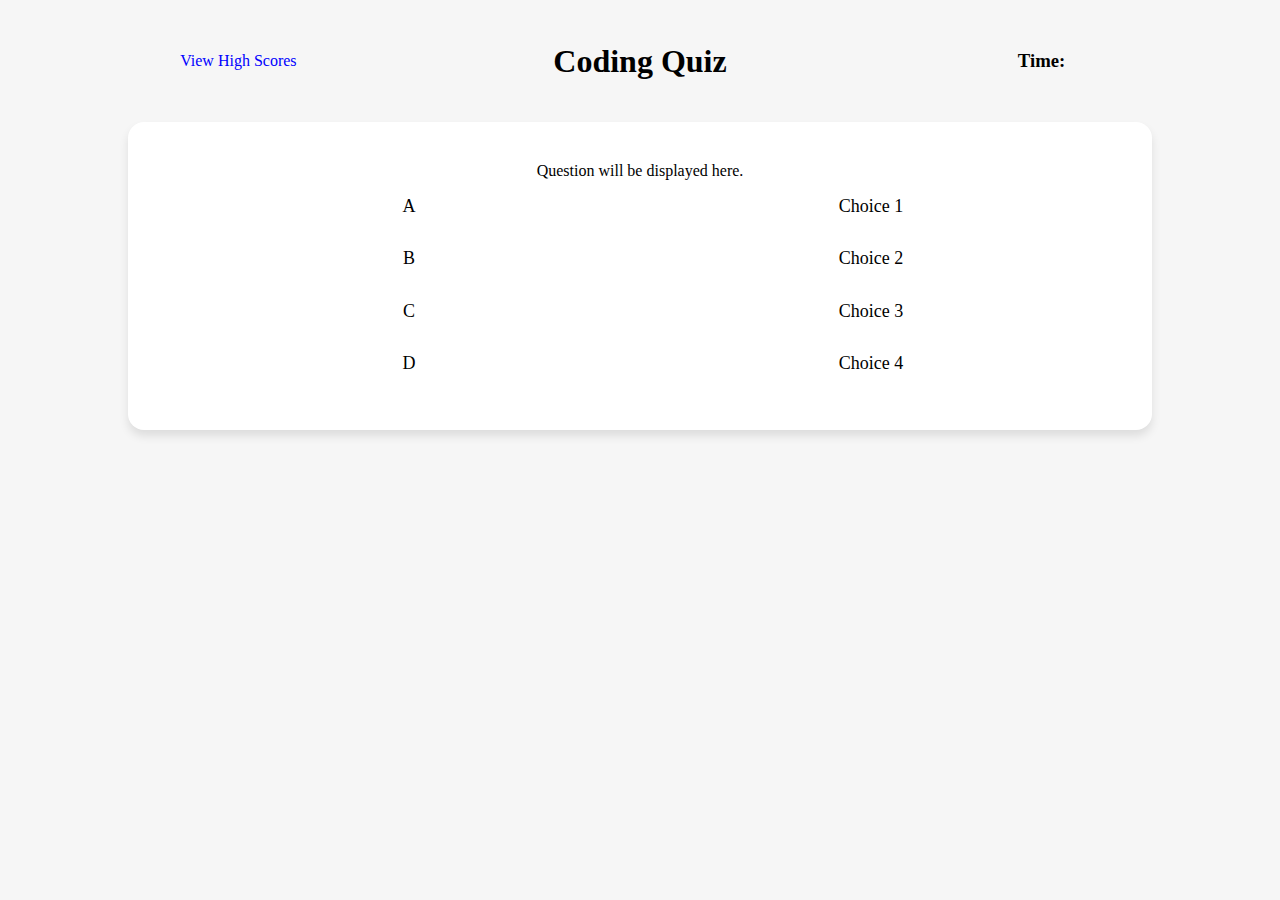
==== quiz.html @ 636e6da4 "added quiz variables and start quiz function" ====
<!DOCTYPE html>
<html lang="en">
<head>
  <meta charset="UTF-8">
  <meta name="viewport" content="width=device-width, initial-scale=1.0">
  <link rel="stylesheet" href="./assets/css/style.css">
  <title>Quiz Page</title>
</head>
<body>
  <header>
    <!-- Link to view high scores -->
    <a href="highscores.html" class="btn">View High Scores</a>
    <!-- Page title -->
    <h1 class="page-title">Coding Quiz</h1>
    <!-- Quiz Timer Countdown -->
    <h3 class="timer">Time:</h3>
  </header> 

  <main class="page-content" id="page-content">
    <!-- Quiz Question -->
    <div id="question">
      Question will be displayed here.
    </div>
    <!-- Answer Choices -->
    <div id="choices">
      <div class="choice-container">
        <p class="choice-prefix">A</p>
        <p class="choice-text" data-number="1">Choice 1</p>
      </div>
      <div class="choice-container">
        <p class="choice-prefix">B</p>
        <p class="choice-text" data-number="2">Choice 2</p>
      </div>
      <div class="choice-container">
        <p class="choice-prefix">C</p>
        <p class="choice-text" data-number="3">Choice 3</p>
      </div>
      <div class="choice-container">
        <p class="choice-prefix">D</p>
        <p class="choice-text" data-number="4">Choice 4</p>
      </div>
    </div>
  </main>

  <script src="./assets/js/script.js"></script>
</body>
</html>
---- assets/css/style.css ----
* {
  box-sizing: border-box;
  margin: 0;
  padding: 0;
}

body {
  font-family: "Roboto";
  background-color: #f6f6f6;
}

/* HEADER STYLING */
header {
  padding: 10px;
  display: flex;
  align-items: center;
  margin: 32px auto;
  width: 80%;
  text-align: center;
}

header h1 {
  font-weight: bold;
  margin: 0 auto;
  font-size: 32px;
  width: 60%;
}

header a {
  text-decoration: none;
  color: blue;
  padding: 10px;
  font-size: 16px;
  margin: 0;
  width: 20%;
}

header h3 {
  width: 20%;
}

/* PAGE CONTENT STYLING */
.page-content {
  background-color: white;
  padding: 40px;
  width: 80%;
  margin: 0 auto;
  text-align: center;
  border-radius: 16px;
  box-shadow: 0 6px 10px 0 rgba(0, 0, 0, 0.1);
}

.page-content h2 {
  margin-bottom: 24px;
  font-size: 24px;
  display: inline-block;
  width: 100%;
}

.page-content p {
  font-size: 18px;
  line-height: 1.8;
  display: inline-block;
  width: 100%;
}

.page-content a {
  text-decoration: none;
  color: white;
  background-color: blue;
  padding: 10px 80px 10px 80px;
  font-size: 24px;
  border-radius: 8px;
  margin-top: 24px;
  display: inline-block;
}

/* QUIZ STYLING */

.choice-container {
  display: flex;
  width: 100%;
  padding: 10px;
  margin: 0;
}

.choice-container button {
  text-decoration: none;
  border: none;
  background-color: blue;
  color: white;
  padding: 10px;
  font-size: 16px;
  width: 20%;
  border-radius: 8px;
}

.choice-container button:hover {
  cursor: pointer;
  box-shadow: 0 2px 6px 0 rgba(0, 0, 0, 0.3);
  transform: scale(1.1);
}
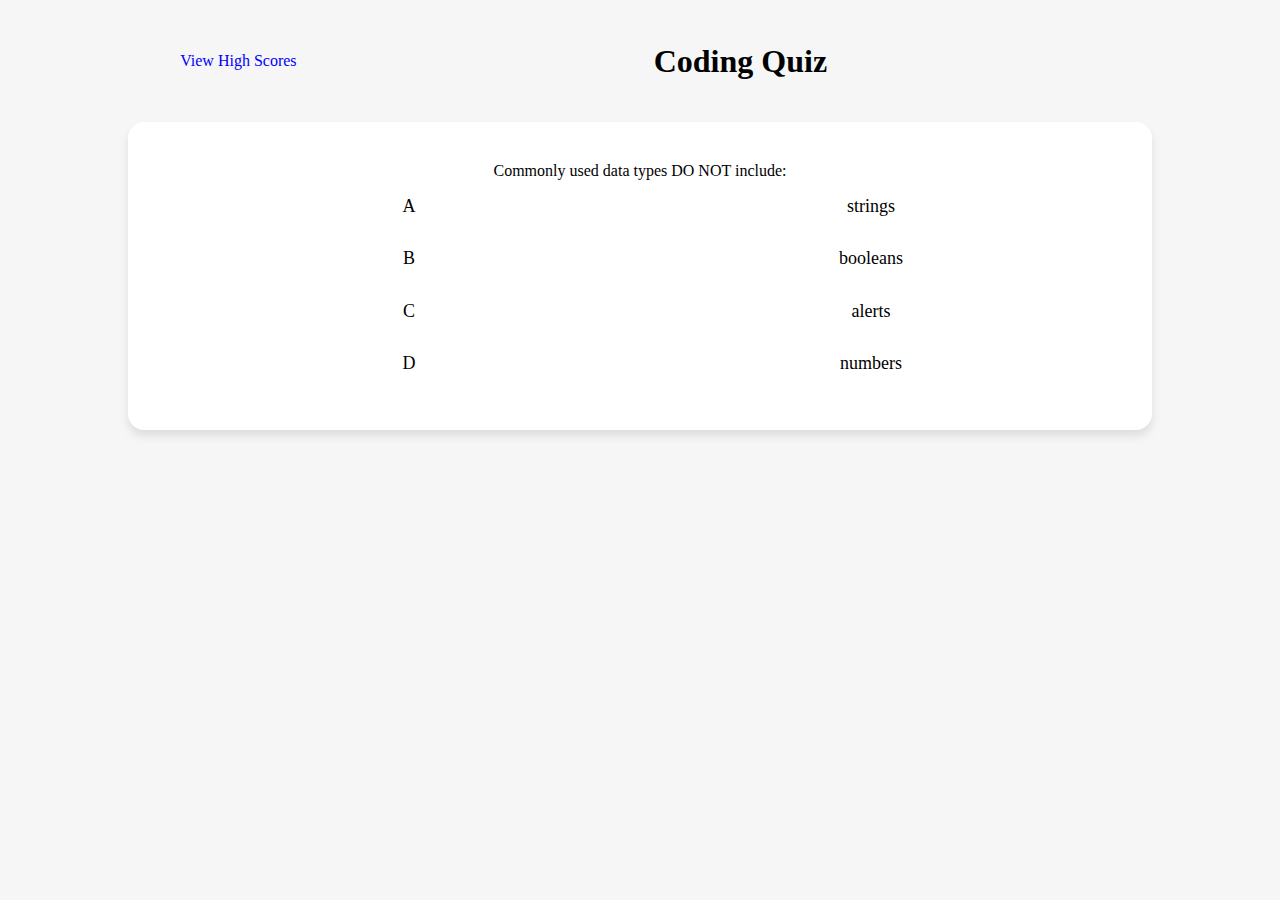
==== commit dd65fca9: "added timer" ====
--- a/quiz.html
+++ b/quiz.html
@@ -13,14 +13,14 @@
     <!-- Page title -->
     <h1 class="page-title">Coding Quiz</h1>
     <!-- Quiz Timer Countdown -->
-    <h3 class="timer">Time:</h3>
+    <p id="timer"></p>
   </header> 
 
   <main class="page-content" id="page-content">
     <!-- Quiz Question -->
     <div id="question">
-      Question will be displayed here.
     </div>
+
     <!-- Answer Choices -->
     <div id="choices">
       <div class="choice-container">
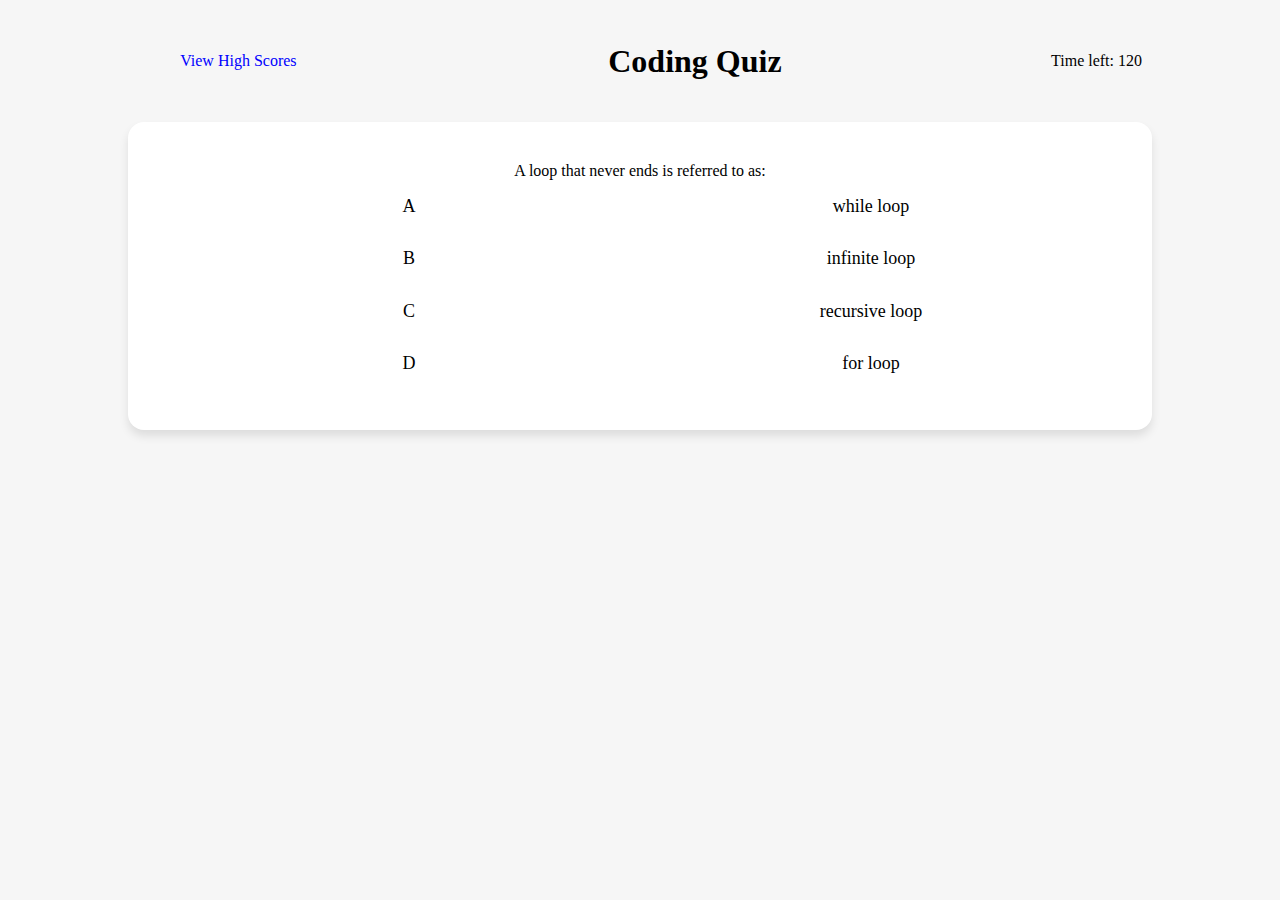
==== commit 48f3d53c: "added check answer function and refactored code" ====
--- a/quiz.html
+++ b/quiz.html
@@ -13,7 +13,7 @@
     <!-- Page title -->
     <h1 class="page-title">Coding Quiz</h1>
     <!-- Quiz Timer Countdown -->
-    <p id="timer"></p>
+    <p id="timer">Time left: 120</p>
   </header> 
 
   <main class="page-content" id="page-content">
@@ -23,21 +23,21 @@
 
     <!-- Answer Choices -->
     <div id="choices">
-      <div class="choice-container">
+      <div class="choice-container" onclick="checkAnswer('1')">
         <p class="choice-prefix">A</p>
-        <p class="choice-text" data-number="1">Choice 1</p>
+        <p class="choice-text" id="1">Choice 1</p>
       </div>
-      <div class="choice-container">
+      <div class="choice-container" onclick="checkAnswer('2')">
         <p class="choice-prefix">B</p>
-        <p class="choice-text" data-number="2">Choice 2</p>
+        <p class="choice-text" id="2">Choice 2</p>
       </div>
-      <div class="choice-container">
+      <div class="choice-container" onclick="checkAnswer('3')">
         <p class="choice-prefix">C</p>
-        <p class="choice-text" data-number="3">Choice 3</p>
+        <p class="choice-text" id="3">Choice 3</p>
       </div>
-      <div class="choice-container">
+      <div class="choice-container" onclick="checkAnswer('4')">
         <p class="choice-prefix">D</p>
-        <p class="choice-text" data-number="4">Choice 4</p>
+        <p class="choice-text" id="4">Choice 4</p>
       </div>
     </div>
   </main>
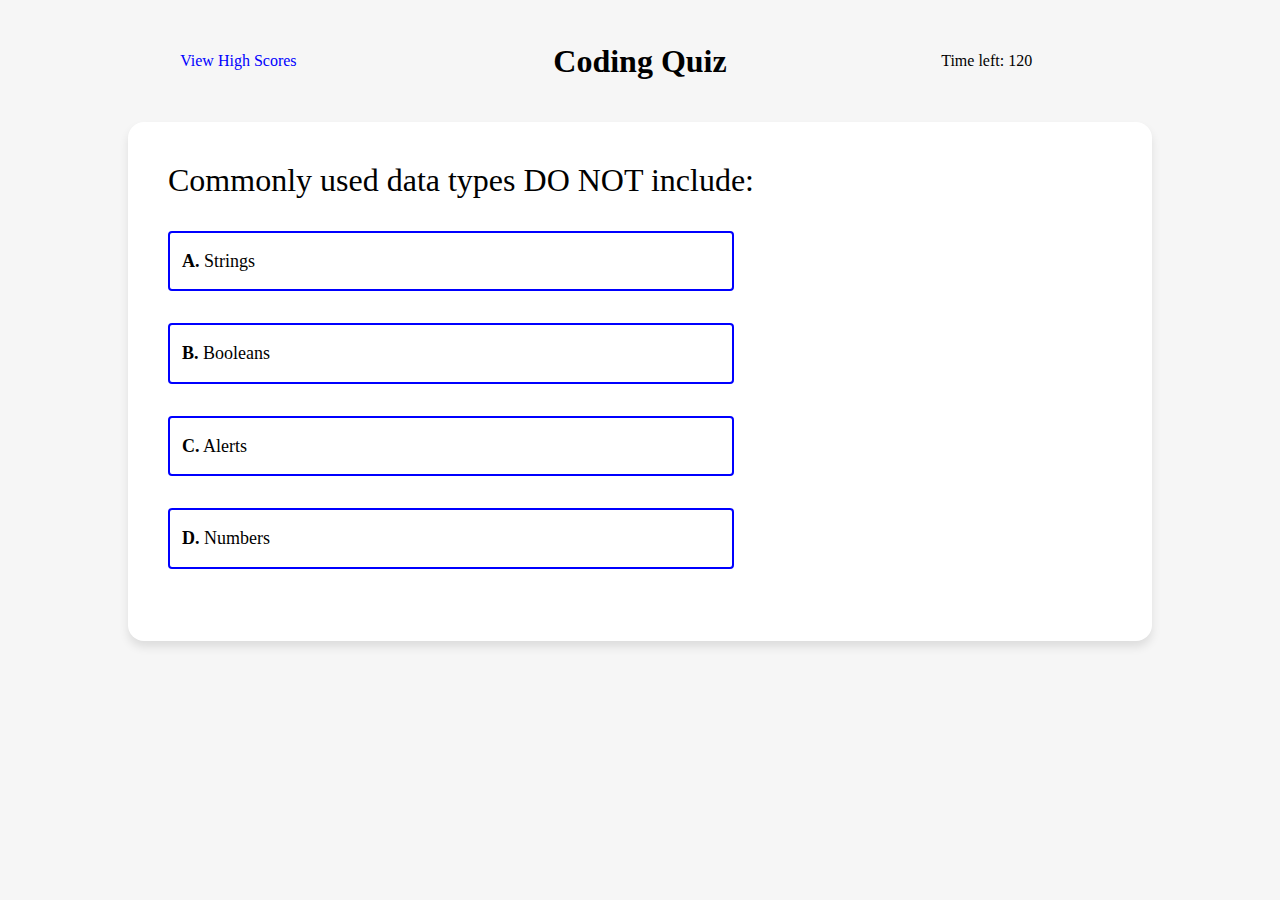
==== commit 131e11d7: "built the high score page" ====
--- a/quiz.html
+++ b/quiz.html
@@ -23,23 +23,20 @@
 
     <!-- Answer Choices -->
     <div id="choices">
-      <div class="choice-container" onclick="checkAnswer('1')">
-        <p class="choice-prefix">A</p>
-        <p class="choice-text" id="1">Choice 1</p>
+      <div class="choice-container" id="1" onclick="checkAnswer('1')">
+        <p class="choice-text"></p>
       </div>
-      <div class="choice-container" onclick="checkAnswer('2')">
-        <p class="choice-prefix">B</p>
-        <p class="choice-text" id="2">Choice 2</p>
+      <div class="choice-container" id="2" onclick="checkAnswer('2')">
+        <p class="choice-text"></p>
       </div>
-      <div class="choice-container" onclick="checkAnswer('3')">
-        <p class="choice-prefix">C</p>
-        <p class="choice-text" id="3">Choice 3</p>
+      <div class="choice-container" id="3" onclick="checkAnswer('3')">
+        <p class="choice-text"></p>
       </div>
-      <div class="choice-container" onclick="checkAnswer('4')">
-        <p class="choice-prefix">D</p>
-        <p class="choice-text" id="4">Choice 4</p>
+      <div class="choice-container" id="4" onclick="checkAnswer('4')">
+        <p class="choice-text"></p>
       </div>
     </div>
+    <div id="feedback"></div>
   </main>
 
   <script src="./assets/js/script.js"></script>
--- a/assets/css/style.css
+++ b/assets/css/style.css
@@ -35,8 +35,9 @@
   width: 20%;
 }
 
-header h3 {
-  width: 20%;
+header p {
+  width: 20%;
+  text-align: left;
 }
 
 /* PAGE CONTENT STYLING */
@@ -45,7 +46,6 @@
   padding: 40px;
   width: 80%;
   margin: 0 auto;
-  text-align: center;
   border-radius: 16px;
   box-shadow: 0 6px 10px 0 rgba(0, 0, 0, 0.1);
 }
@@ -60,8 +60,6 @@
 .page-content p {
   font-size: 18px;
   line-height: 1.8;
-  display: inline-block;
-  width: 100%;
 }
 
 .page-content a {
@@ -70,33 +68,135 @@
   background-color: blue;
   padding: 10px 80px 10px 80px;
   font-size: 24px;
-  border-radius: 8px;
+  border-radius: 4px;
   margin-top: 24px;
   display: inline-block;
 }
 
+.page-content a:hover {
+  cursor: pointer;
+  box-shadow: 0 6px 10px 0 rgba(0, 0, 0, 0.1);
+  transform: translateY(-0.1rem);
+  transition: transform 100ms;
+}
+
 /* QUIZ STYLING */
 
-.choice-container {
+#question {
+  font-size: 32px;
+  margin-bottom: 32px;
+}
+
+div.choice-container {
   display: flex;
-  width: 100%;
+  font-size: 16px;
+  border: 2px solid blue;
+  background-color: white;
+  width: 60%;
+  border-radius: 4px;
+  margin-bottom: 32px;
+}
+
+.choice-container:hover {
+  cursor: pointer;
+  box-shadow: 0 6px 10px 0 rgba(0, 0, 0, 0.1);
+  transform: translateY(-0.1rem);
+  transition: transform 100ms;
+}
+
+.feedback {
+  padding: 4px;
+  margin: 8px;
+  display: in-line;
+  font-size: 16px;
+  background-color: green;
+  color: white;
+  width: 20%;
+  text-align: center;
+  align-items: center;
+  border-radius: 4px;
+  line-height: 2;
+}
+
+.correct {
+  background-color: green;
+}
+
+.wrong {
+  background-color: red;
+}
+
+.choice-container p {
+  display: in-line;
+  padding: 12px;
+  align-items: left;
+  width: 80%;
+}
+
+/* SCORE PAGE STYLING */
+/* FORM STYLING */
+
+h3 {
+  text-align: center;
+}
+
+form {
+  display: flex;
+  width: 80%;
+  margin: 32px auto;
+}
+
+#submit {
+  margin: 8px;
+  border: none;
+  text-decoration: none;
+  color: white;
+  background-color: blue;
   padding: 10px;
-  margin: 0;
-}
-
-.choice-container button {
-  text-decoration: none;
+  font-size: 24px;
+  border-radius: 4px;
+  display: inline;
+  width: 20%;
+  text-align: center;
+}
+
+#submit:hover {
+  cursor: pointer;
+  box-shadow: 0 6px 10px 0 rgba(0, 0, 0, 0.1);
+  transform: translateY(-0.1rem);
+  transition: transform 100ms;
   border: none;
-  background-color: blue;
-  color: white;
-  padding: 10px;
-  font-size: 16px;
-  width: 20%;
-  border-radius: 8px;
-}
-
-.choice-container button:hover {
-  cursor: pointer;
-  box-shadow: 0 2px 6px 0 rgba(0, 0, 0, 0.3);
-  transform: scale(1.1);
-}
+  align-items: center;
+}
+
+input[type="text"] {
+  margin: 8px 8px 0 0;
+  display: inline;
+  border: 2px solid #9e9e9e;
+  height: 48px;
+  width: 80%;
+  border-radius: 4px;
+  align-items: center;
+  color: black;
+  padding-left: 24px;
+  font-size: 20px;
+}
+
+input[type="text"]::placeholder {
+  color: gray;
+}
+
+/* HIGHSCORE TABLE STYLING */
+table {
+  border: 1px solid gray;
+  border-radius: 4px;
+  border-spacing: 8px;
+  width: 80%;
+  margin: 32px auto;
+}
+
+td,
+th {
+  padding: 32x;
+  margin: 0 auto;
+}
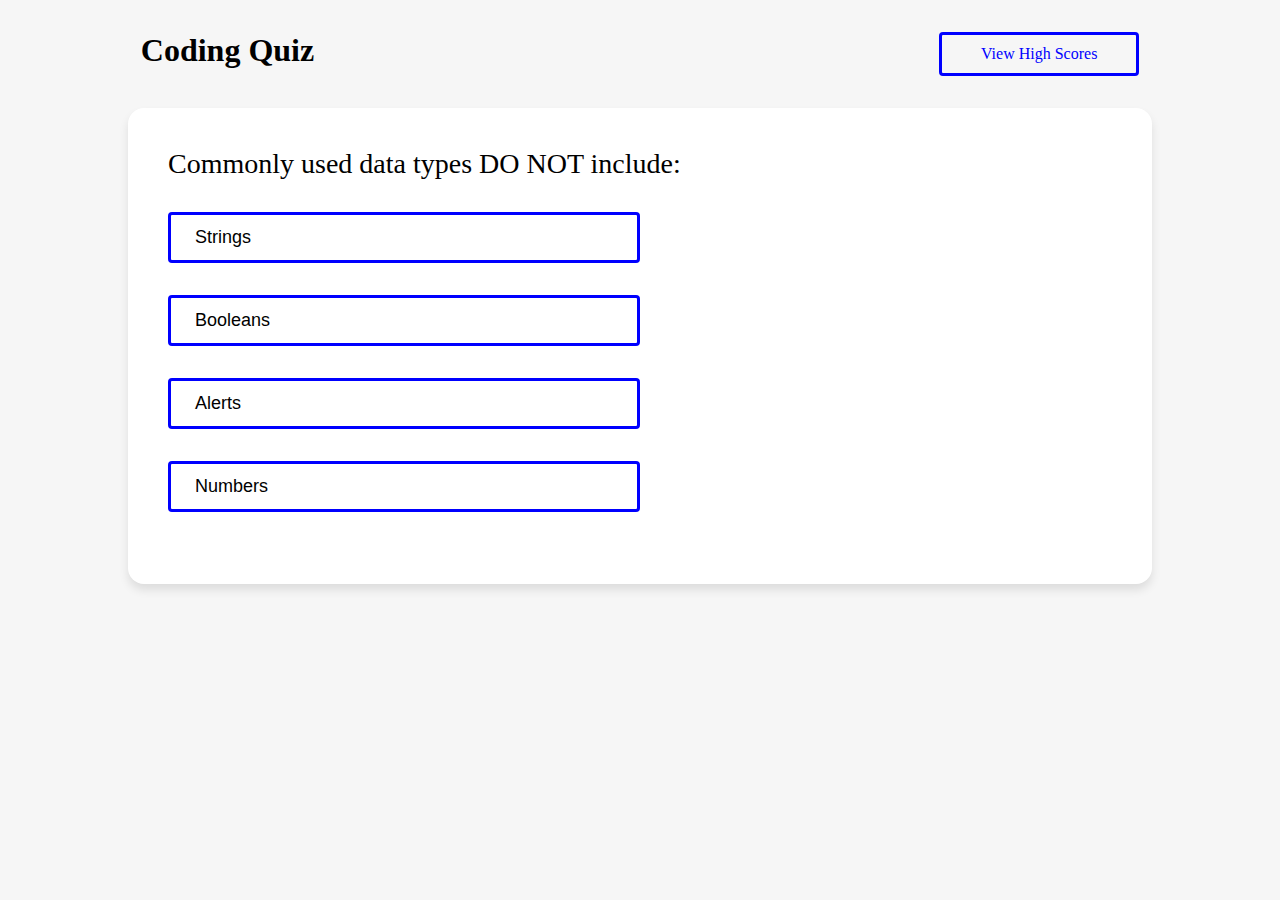
==== commit 4142304a: "css styling updates" ====
--- a/quiz.html
+++ b/quiz.html
@@ -8,35 +8,37 @@
 </head>
 <body>
   <header>
-    <!-- Link to view high scores -->
-    <a href="highscores.html" class="btn">View High Scores</a>
     <!-- Page title -->
-    <h1 class="page-title">Coding Quiz</h1>
-    <!-- Quiz Timer Countdown -->
-    <p id="timer">Time left: 120</p>
+    <h1 class="page-title">Coding Quiz</h2>
+    <a href="highscores.html" class="small-btn">View High Scores</a>
   </header> 
 
   <main class="page-content" id="page-content">
-    <!-- Quiz Question -->
-    <div id="question">
-    </div>
+    <section class="question-timer">
+      <!-- Quiz Question -->
+      <div id="question"></div>
+      <div><!-- Quiz Timer Countdown -->
+        <p id="timer"></p>
+        </div>
+    </section>
 
     <!-- Answer Choices -->
     <div id="choices">
-      <div class="choice-container" id="1" onclick="checkAnswer('1')">
+      <button class="choice-container" id="1" onclick="checkAnswer('1')">
         <p class="choice-text"></p>
-      </div>
-      <div class="choice-container" id="2" onclick="checkAnswer('2')">
+      </button>
+      <button class="choice-container" id="2" onclick="checkAnswer('2')">
         <p class="choice-text"></p>
-      </div>
-      <div class="choice-container" id="3" onclick="checkAnswer('3')">
+      </button>
+      <button class="choice-container" id="3" onclick="checkAnswer('3')">
         <p class="choice-text"></p>
-      </div>
-      <div class="choice-container" id="4" onclick="checkAnswer('4')">
+      </button>
+      <button class="choice-container" id="4" onclick="checkAnswer('4')">
         <p class="choice-text"></p>
-      </div>
+      </button>
     </div>
     <div id="feedback"></div>
+  
   </main>
 
   <script src="./assets/js/script.js"></script>
--- a/assets/css/style.css
+++ b/assets/css/style.css
@@ -11,33 +11,35 @@
 
 /* HEADER STYLING */
 header {
-  padding: 10px;
-  display: flex;
-  align-items: center;
   margin: 32px auto;
-  width: 80%;
-  text-align: center;
-}
-
-header h1 {
+  width: 78%;
+  display: grid;
+  grid-template-columns: auto 200px;
+}
+
+header h2 {
   font-weight: bold;
-  margin: 0 auto;
   font-size: 32px;
-  width: 60%;
-}
-
-header a {
+  text-align: left;
+}
+
+/* HIGHSCORES BUTTON */
+a.small-btn {
+  display: inline;
   text-decoration: none;
   color: blue;
-  padding: 10px;
+  border: solid blue;
+  padding: 10px 16px 10px 16px;
   font-size: 16px;
-  margin: 0;
-  width: 20%;
-}
-
-header p {
-  width: 20%;
-  text-align: left;
+  border-radius: 4px;
+  text-align: center;
+}
+
+a.small-btn:hover {
+  cursor: pointer;
+  box-shadow: 0 6px 10px 0 rgba(0, 0, 0, 0.1);
+  transform: translateY(-0.1rem);
+  transition: transform 100ms;
 }
 
 /* PAGE CONTENT STYLING */
@@ -53,15 +55,16 @@
 .page-content h2 {
   margin-bottom: 24px;
   font-size: 24px;
-  display: inline-block;
-  width: 100%;
-}
-
-.page-content p {
+  width: 80%;
+}
+
+.page-content li {
   font-size: 18px;
   line-height: 1.8;
-}
-
+  margin-left: 32px;
+}
+
+/* STARTQUIZ BUTTON */
 .page-content a {
   text-decoration: none;
   color: white;
@@ -81,22 +84,45 @@
 }
 
 /* QUIZ STYLING */
+.question-timer {
+  display: grid;
+  grid-template-columns: 10fr 1fr;
+}
+
+#timer {
+  font-size: 24px;
+  font-style: bold;
+  text-align: center;
+  background-color: black;
+  color: white;
+  border-radius: 32px;
+}
 
 #question {
-  font-size: 32px;
+  font-size: 28px;
   margin-bottom: 32px;
-}
-
-div.choice-container {
+  width: 80%;
+}
+
+/* ANSWER CHOICE ELEMENTS */
+button.choice-container {
   display: flex;
-  font-size: 16px;
-  border: 2px solid blue;
+  border: solid blue;
   background-color: white;
-  width: 60%;
-  border-radius: 4px;
+  width: 50%;
+  border-radius: 4px;
+  padding-left: 12px;
   margin-bottom: 32px;
 }
 
+.choice-container p {
+  display: in-line;
+  padding: 12px;
+  font-size: 18px;
+  width: 80%;
+  text-align: left;
+}
+
 .choice-container:hover {
   cursor: pointer;
   box-shadow: 0 6px 10px 0 rgba(0, 0, 0, 0.1);
@@ -105,17 +131,15 @@
 }
 
 .feedback {
-  padding: 4px;
+  padding: 6px;
   margin: 8px;
   display: in-line;
   font-size: 16px;
-  background-color: green;
   color: white;
   width: 20%;
   text-align: center;
   align-items: center;
   border-radius: 4px;
-  line-height: 2;
 }
 
 .correct {
@@ -124,13 +148,6 @@
 
 .wrong {
   background-color: red;
-}
-
-.choice-container p {
-  display: in-line;
-  padding: 12px;
-  align-items: left;
-  width: 80%;
 }
 
 /* SCORE PAGE STYLING */
@@ -197,6 +214,6 @@
 
 td,
 th {
-  padding: 32x;
+  width: 50%;
   margin: 0 auto;
 }
